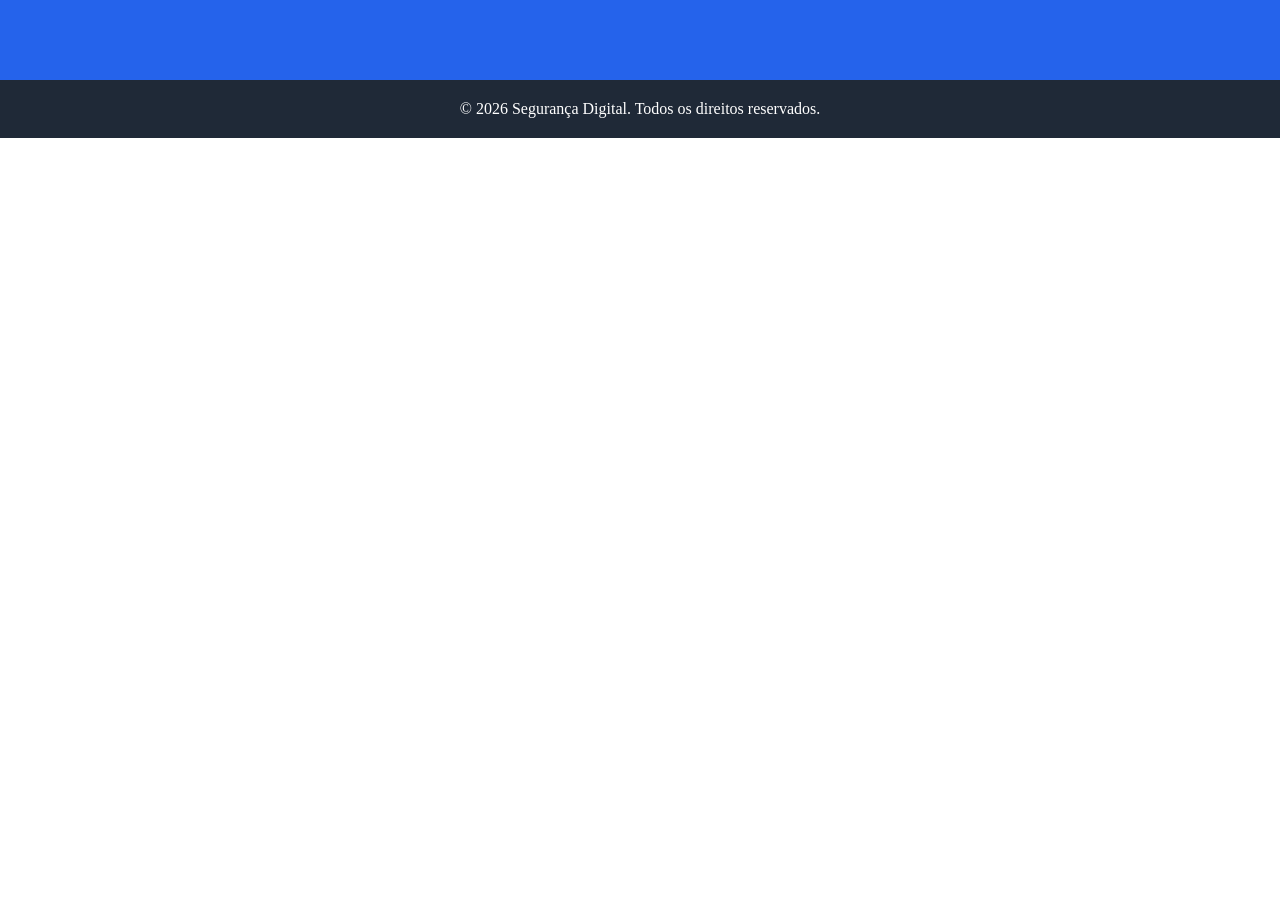
==== index.html @ 84dd8f72 "first commit Definição de cores para css e escopo do site. Esse modelo deve ser usado para todo o re" ====
<!DOCTYPE html>
<html lang="pt-BR">
<head>
    <meta charset="UTF-8">
    <meta name="viewport" content="width=device-width, initial-scale=1.0">
    <title>Segurança Digital</title>
    <link rel="stylesheet" href="css/style.css">
</head>
<body>
    <header>
        <h1></h1>
    </header>
    <main>

    </main>
    

    <footer>
        <p>© 2026 Segurança Digital. Todos os direitos reservados.</p>
    </footer>
</body>
</html>
---- css/style.css ----
:root{
    --azulPrincipal: #2563eb; /* Cabeçalho e botões */
    --azulHover: #1d4ed8; /* Azul mais escuro para hover */
    --azulClaro: #eff6ff; /* Fundo claro para seções */
    --cinzaEscuro: #1f2937; /* Rodapé */
    --texto: #333333;
}

*{
    margin: 0;
    padding: 0;
    box-sizing: border-box;
}

header{
    background-color: var(--azulPrincipal);
    color: white;
    padding: 40px;
}

footer{
    background-color: var(--cinzaEscuro);
    color: white;
    padding: 20px;
    text-align: center;
}
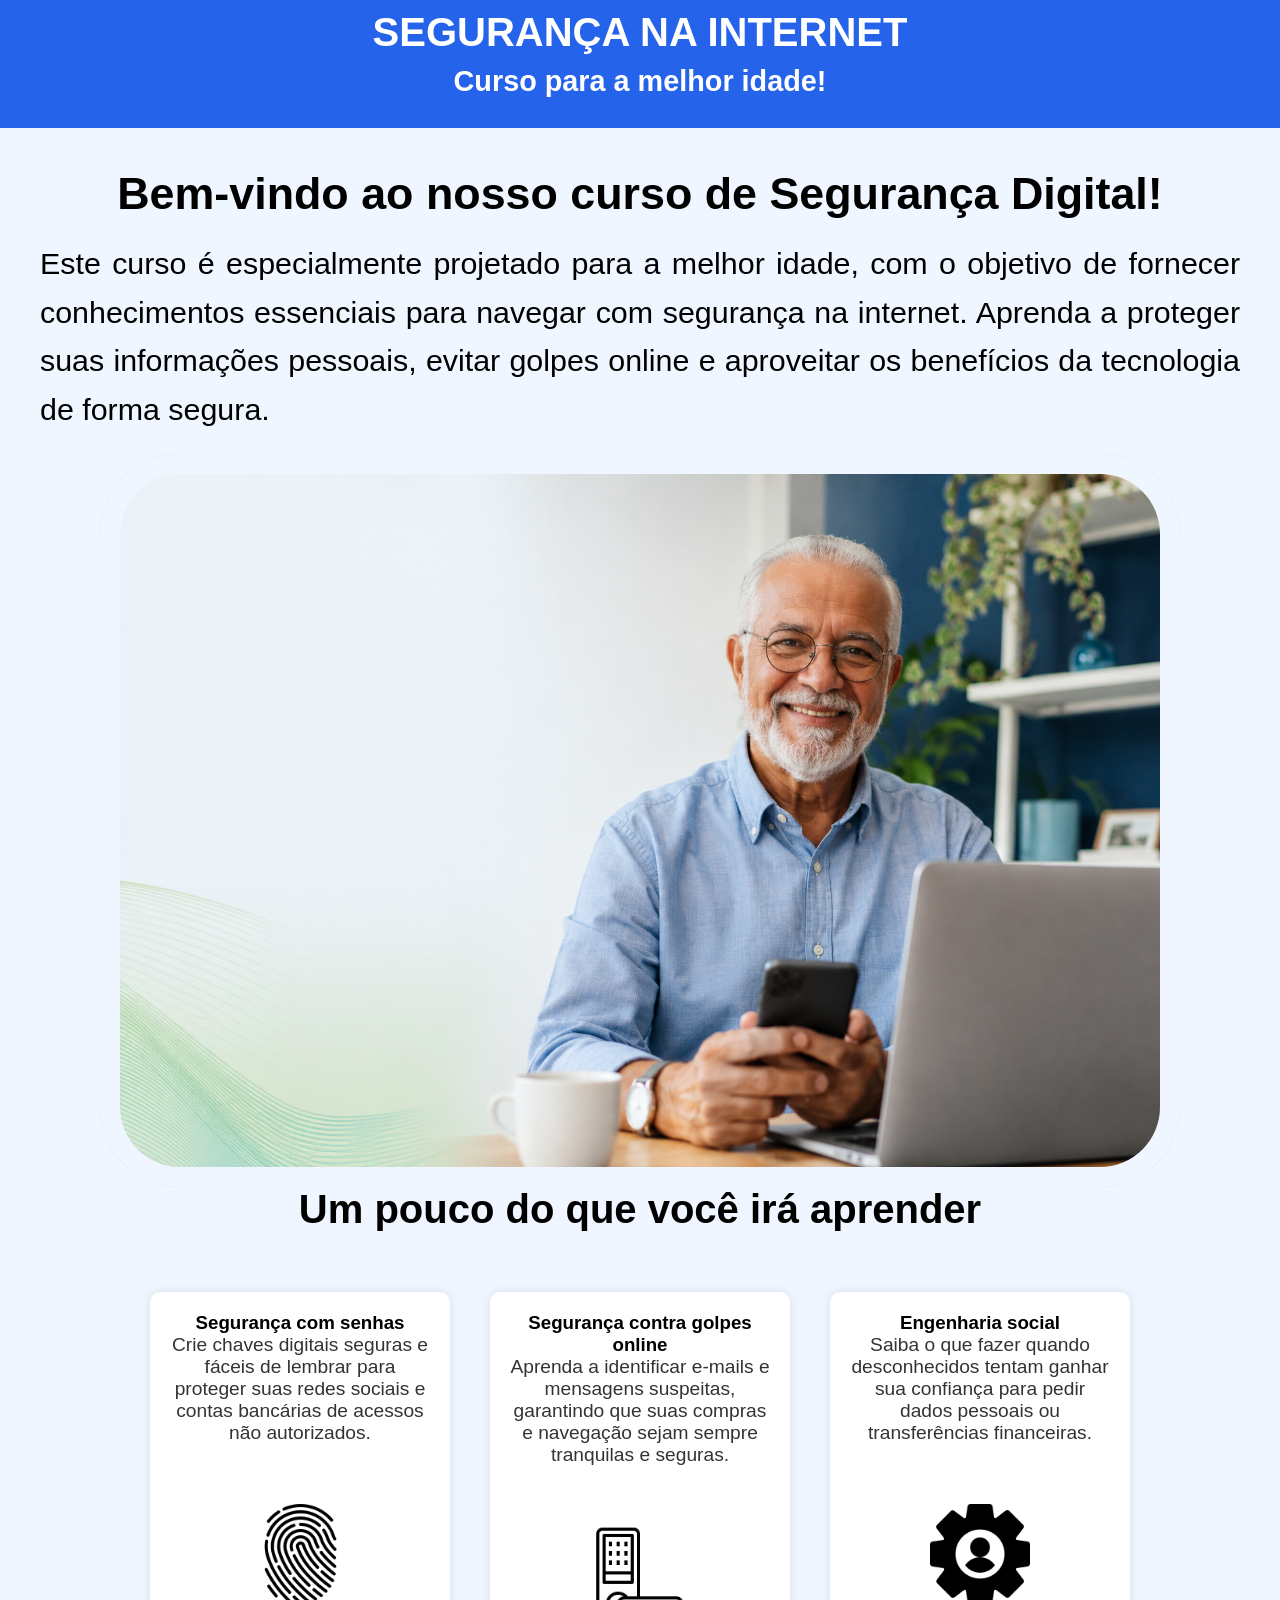
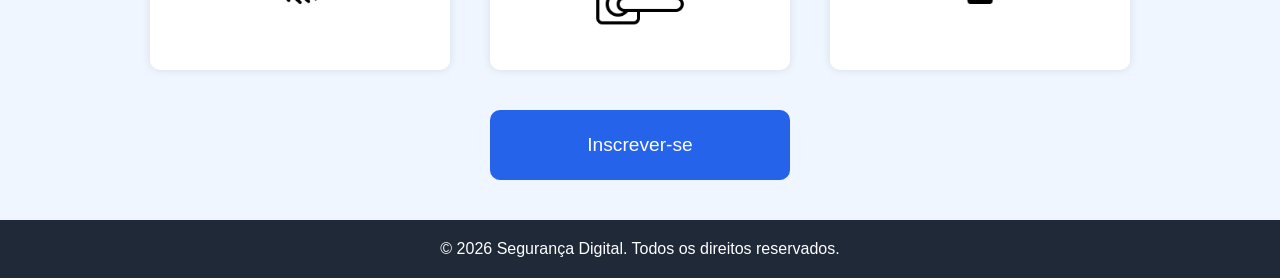
==== commit 0252aee8: "Pagina inicial Pagina inicial, feita com sucesso!" ====
--- a/index.html
+++ b/index.html
@@ -8,9 +8,40 @@
 </head>
 <body>
     <header>
-        <h1></h1>
+        <h1>SEGURANÇA NA INTERNET</h1>
+        <h2>Curso para a melhor idade!</h2>
     </header>
     <main>
+        <section class="container">
+            <h1>Bem-vindo ao nosso curso de Segurança Digital!</h1>
+            <p>Este curso é especialmente projetado para a melhor idade, com o objetivo de fornecer conhecimentos essenciais para navegar com segurança na internet. Aprenda a proteger suas informações pessoais, evitar golpes online e aproveitar os benefícios da tecnologia de forma segura.</p>
+
+            <img class="imgIdoso" src="imagens/banner.png" alt="Banner do curso de Segurança Digital">
+        </section>
+        <section class="conteudo">
+            <h1>Um pouco do que você irá aprender</h1>
+            <div class="cards">
+            
+                <div class="card">
+                    <h3>Segurança com senhas</h3>
+                    <p>Crie chaves digitais seguras e fáceis de lembrar para proteger suas redes sociais e contas bancárias de acessos não autorizados.</p>
+                    <img src="imagens/digital.png" alt="Imagem de segurança digital">
+                </div>
+                <div class="card">
+                    <h3>Segurança contra golpes online</h3>
+                    <p>Aprenda a identificar e-mails e mensagens suspeitas, garantindo que suas compras e navegação sejam sempre tranquilas e seguras.</p>
+                    <img src="imagens/golpe.png" alt="Imagem de golpe online">
+                </div>
+                <div class="card">
+                    <h3>Engenharia social</h3>
+                    <p>Saiba o que fazer quando desconhecidos tentam ganhar sua confiança para pedir dados pessoais ou transferências financeiras.</p>
+                    <img src="imagens/social.png" alt="Imagem de engenharia social">
+                </div>
+            </div>
+        </section>
+        <button>Inscrever-se</button>
+
+        
 
     </main>
     
--- a/css/style.css
+++ b/css/style.css
@@ -1,26 +1,149 @@
-:root{
-    --azulPrincipal: #2563eb; /* Cabeçalho e botões */
-    --azulHover: #1d4ed8; /* Azul mais escuro para hover */
-    --azulClaro: #eff6ff; /* Fundo claro para seções */
-    --cinzaEscuro: #1f2937; /* Rodapé */
+:root {
+  --azulPrincipal: #2563eb; /* Cabeçalho e botões */
+  --azulHover: #1d4ed8; /* Azul mais escuro para hover */
+  --azulClaro: #eff6ff; /* Fundo claro para seções */
+  --cinzaEscuro: #1f2937; /* Rodapé */
     --texto: #333333;
 }
 
-*{
+* {
     margin: 0;
     padding: 0;
     box-sizing: border-box;
+    font-family: Arial, Helvetica, sans-serif;
 }
 
-header{
+header {
     background-color: var(--azulPrincipal);
     color: white;
-    padding: 40px;
+    padding: 10px;
 }
 
-footer{
+header h1 {
+    font-size: 2.5em;
+    margin-bottom: 10px;
+    text-align: center;
+}
+
+header h2 {
+    font-size: 1.8em;
+    margin-bottom: 20px;
+    text-align: center;
+}
+
+header p {
+    font-size: 1.5em;
+}
+
+footer {
     background-color: var(--cinzaEscuro);
     color: white;
     padding: 20px;
     text-align: center;
-}+}
+
+main {
+    background-color: var(--azulClaro);
+    padding: 20px;
+}
+.container {
+    max-width: 1200px;
+    margin: 0 auto;
+}
+.container h1 {
+    margin: 20px 0;
+    font-size: 2.8em;
+    text-align: center;
+}
+
+.container p {
+    font-size: 1.9em;
+    line-height: 1.6;
+    margin-bottom: 20px;
+    text-align: justify;
+}
+.container img {
+    display: flex;
+    justify-content: center;
+    margin: 0 auto;
+    max-width: 90%;
+    height: auto;
+    border-radius: 80px;
+    padding: 20px;
+    margin: 0 auto;
+    box-shadow: 0px 0px 1px rgba(0, 0, 0, 0.11);
+}
+
+button {
+    background-color: var(--azulPrincipal);
+    color: white;
+    border: none;
+    padding: 10px 20px;
+    font-size: 1.2em;
+    cursor: pointer;
+    border-radius: 10px;
+    transition: background-color 0.3s ease;
+    display: flex;
+    justify-content: center;
+    margin: 20px auto;
+    max-height: 200px;
+    max-width: 300px;
+    height: 70px;
+    width: 100%;
+    align-items: center;
+}
+
+button:hover {
+    background-color: var(--azulHover);
+}
+
+.conteudo {
+    display: flex;
+    flex-direction: column;
+    align-items: center;
+}
+
+.conteudo h1 {
+    font-size: 2.5em;
+    margin-bottom: 40px;
+    text-align: center;
+}
+
+.cards {
+    display: flex;
+    flex-wrap: wrap;
+    justify-content: center;
+    gap: 40px;
+    margin: 20px 0;
+}
+
+.card {
+    text-align: center;
+    background-color: white;
+    border-radius: 10px;
+    box-shadow: 0px 0px 10px rgba(0, 0, 0, 0.1);
+    padding: 20px;
+    width: 300px;
+    transition: transform 0.3s ease, background-color 0.3s ease, box-shadow 0.3s ease;
+}
+
+.card p{
+    font-size: 1.2em;
+    color: var(--texto);
+}
+
+.card:hover {
+    transform: translateY(-10px);
+    background-color: var(--azulClaro);
+    box-shadow: 0px 10px 20px rgba(0, 0, 0, 0.15);
+    cursor: pointer;
+}
+
+.card img {
+    margin-top: 60px;
+    max-width: 90%;
+    height: auto;
+    width: 100px;
+    height: 100px;
+    margin-bottom: 20px;
+}
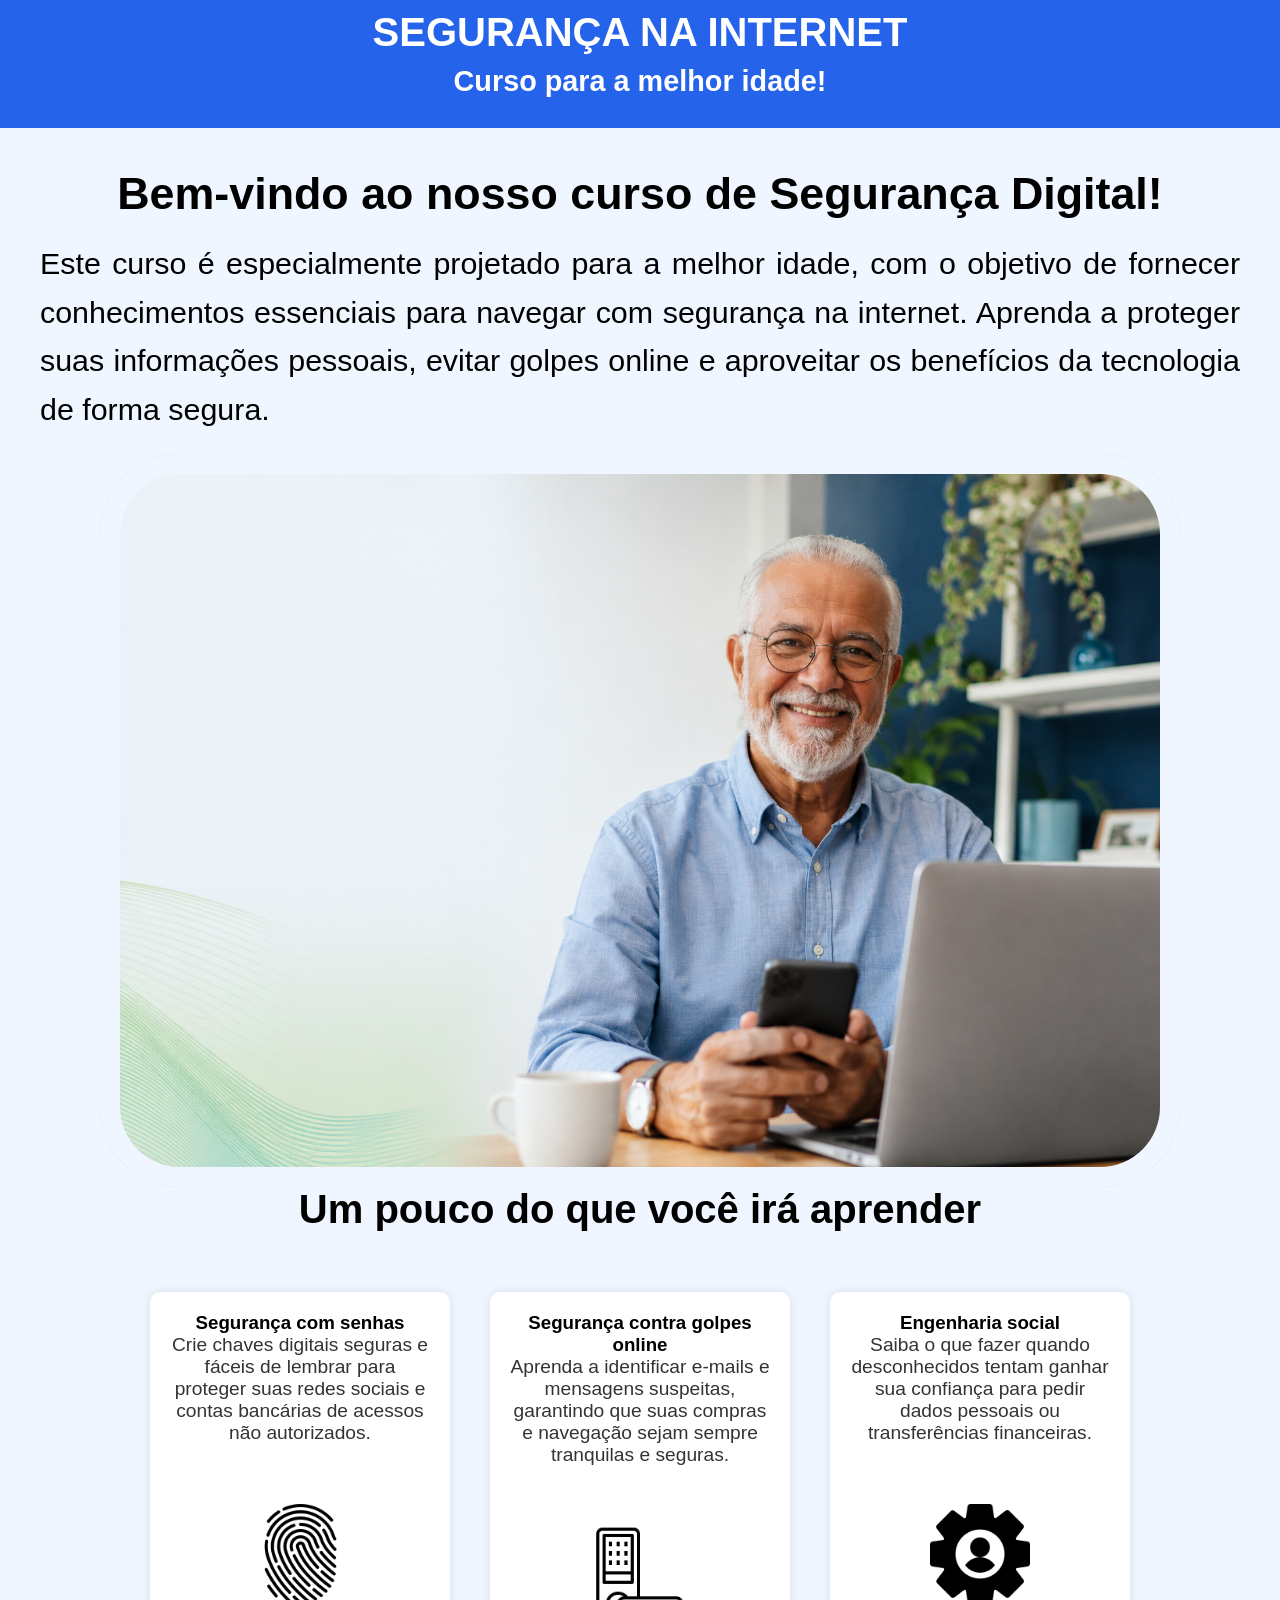
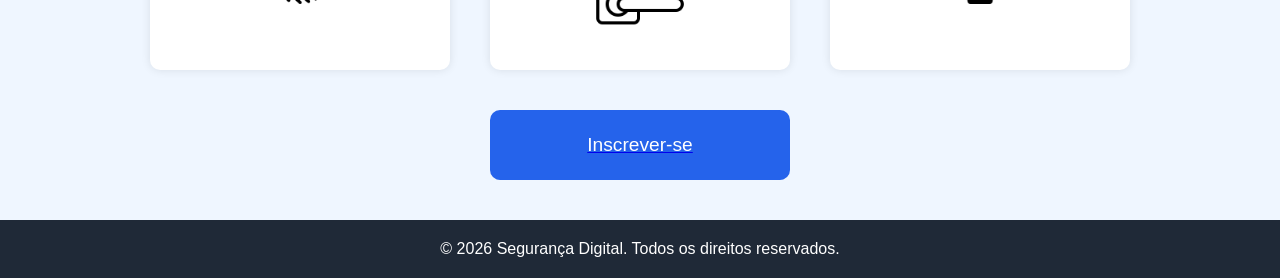
==== commit 10e39b37: "Modulos parcialmente concluidos Html, Css feitos" ====
--- a/index.html
+++ b/index.html
@@ -39,7 +39,7 @@
                 </div>
             </div>
         </section>
-        <button>Inscrever-se</button>
+        <a href="modulo1.html"><button>Inscrever-se</button></a>
 
         
 
--- a/css/style.css
+++ b/css/style.css
@@ -3,147 +3,254 @@
   --azulHover: #1d4ed8; /* Azul mais escuro para hover */
   --azulClaro: #eff6ff; /* Fundo claro para seções */
   --cinzaEscuro: #1f2937; /* Rodapé */
-    --texto: #333333;
+  --texto: #333333;
 }
 
 * {
-    margin: 0;
-    padding: 0;
-    box-sizing: border-box;
-    font-family: Arial, Helvetica, sans-serif;
+  margin: 0;
+  padding: 0;
+  box-sizing: border-box;
+  font-family: Arial, Helvetica, sans-serif;
 }
 
 header {
-    background-color: var(--azulPrincipal);
-    color: white;
-    padding: 10px;
+  background-color: var(--azulPrincipal);
+  color: white;
+  padding: 10px;
 }
 
 header h1 {
-    font-size: 2.5em;
-    margin-bottom: 10px;
-    text-align: center;
+  font-size: 2.5em;
+  margin-bottom: 10px;
+  text-align: center;
 }
 
 header h2 {
-    font-size: 1.8em;
-    margin-bottom: 20px;
-    text-align: center;
+  font-size: 1.8em;
+  margin-bottom: 20px;
+  text-align: center;
 }
 
 header p {
-    font-size: 1.5em;
+  font-size: 1.5em;
 }
 
 footer {
-    background-color: var(--cinzaEscuro);
-    color: white;
-    padding: 20px;
-    text-align: center;
+  background-color: var(--cinzaEscuro);
+  color: white;
+  padding: 20px;
+  text-align: center;
 }
 
 main {
-    background-color: var(--azulClaro);
-    padding: 20px;
+  background-color: var(--azulClaro);
+  padding: 20px;
 }
 .container {
-    max-width: 1200px;
-    margin: 0 auto;
+  max-width: 1200px;
+  margin: 0 auto;
 }
 .container h1 {
-    margin: 20px 0;
-    font-size: 2.8em;
-    text-align: center;
+  margin: 20px 0;
+  font-size: 2.8em;
+  text-align: center;
 }
 
 .container p {
-    font-size: 1.9em;
-    line-height: 1.6;
-    margin-bottom: 20px;
-    text-align: justify;
+  font-size: 1.9em;
+  line-height: 1.6;
+  margin-bottom: 20px;
+  text-align: justify;
 }
 .container img {
-    display: flex;
-    justify-content: center;
-    margin: 0 auto;
-    max-width: 90%;
-    height: auto;
-    border-radius: 80px;
-    padding: 20px;
-    margin: 0 auto;
-    box-shadow: 0px 0px 1px rgba(0, 0, 0, 0.11);
+  display: flex;
+  justify-content: center;
+  margin: 0 auto;
+  max-width: 90%;
+  height: auto;
+  border-radius: 80px;
+  padding: 20px;
+  margin: 0 auto;
+  box-shadow: 0px 0px 1px rgba(0, 0, 0, 0.11);
 }
 
 button {
-    background-color: var(--azulPrincipal);
-    color: white;
-    border: none;
-    padding: 10px 20px;
-    font-size: 1.2em;
-    cursor: pointer;
-    border-radius: 10px;
-    transition: background-color 0.3s ease;
-    display: flex;
-    justify-content: center;
-    margin: 20px auto;
-    max-height: 200px;
-    max-width: 300px;
-    height: 70px;
-    width: 100%;
-    align-items: center;
+  background-color: var(--azulPrincipal);
+  color: white;
+  border: none;
+  padding: 10px 20px;
+  font-size: 1.2em;
+  cursor: pointer;
+  border-radius: 10px;
+  transition: background-color 0.3s ease;
+  display: flex;
+  justify-content: center;
+  margin: 20px auto;
+  max-height: 200px;
+  max-width: 300px;
+  height: 70px;
+  width: 100%;
+  align-items: center;
 }
 
 button:hover {
-    background-color: var(--azulHover);
+  background-color: var(--azulHover);
 }
 
 .conteudo {
-    display: flex;
-    flex-direction: column;
-    align-items: center;
+  display: flex;
+  flex-direction: column;
+  align-items: center;
 }
 
 .conteudo h1 {
-    font-size: 2.5em;
-    margin-bottom: 40px;
-    text-align: center;
+  font-size: 2.5em;
+  margin-bottom: 40px;
+  text-align: center;
 }
 
 .cards {
-    display: flex;
-    flex-wrap: wrap;
-    justify-content: center;
-    gap: 40px;
-    margin: 20px 0;
+  display: flex;
+  flex-wrap: wrap;
+  justify-content: center;
+  gap: 40px;
+  margin: 20px 0;
 }
 
 .card {
-    text-align: center;
-    background-color: white;
-    border-radius: 10px;
-    box-shadow: 0px 0px 10px rgba(0, 0, 0, 0.1);
-    padding: 20px;
-    width: 300px;
-    transition: transform 0.3s ease, background-color 0.3s ease, box-shadow 0.3s ease;
-}
-
-.card p{
-    font-size: 1.2em;
-    color: var(--texto);
+  text-align: center;
+  background-color: white;
+  border-radius: 10px;
+  box-shadow: 0px 0px 10px rgba(0, 0, 0, 0.1);
+  padding: 20px;
+  width: 300px;
+  transition:
+    transform 0.3s ease,
+    background-color 0.3s ease,
+    box-shadow 0.3s ease;
+}
+
+.card p {
+  font-size: 1.2em;
+  color: var(--texto);
 }
 
 .card:hover {
-    transform: translateY(-10px);
-    background-color: var(--azulClaro);
-    box-shadow: 0px 10px 20px rgba(0, 0, 0, 0.15);
-    cursor: pointer;
+  transform: translateY(-10px);
+  background-color: var(--azulClaro);
+  box-shadow: 0px 10px 20px rgba(0, 0, 0, 0.15);
+  cursor: pointer;
 }
 
 .card img {
-    margin-top: 60px;
-    max-width: 90%;
-    height: auto;
-    width: 100px;
-    height: 100px;
-    margin-bottom: 20px;
-}
+  margin-top: 60px;
+  max-width: 90%;
+  height: auto;
+  width: 100px;
+  height: 100px;
+  margin-bottom: 20px;
+}
+
+.imagensConteudo {
+  display: flex;
+  justify-content: center;
+  gap: 150px;
+  margin-top: 20px;
+  padding: 40px;
+}
+
+.imagensConteudo img {
+  max-width: 100%;
+  height: auto;
+  border-radius: 40px;
+  box-shadow: 0px 0px 10px rgba(0, 0, 0, 0.288);
+}
+
+.conteudoDiv {
+  max-width: 900px;
+  margin: 40px auto;
+  padding: 50px;
+  background-color: #ffffff;
+  border-radius: 20px;
+  box-shadow: 0 10px 30px rgba(0, 0, 0, 0.08);
+  border: 1px solid var(--azulClaro);
+  font-family: "Segoe UI", Roboto, Helvetica, Arial, sans-serif;
+}
+
+.conteudoDiv h2 {
+  color: var(--azulPrincipal);
+  font-size: 2.2rem;
+  margin-top: 40px;
+  margin-bottom: 20px;
+  font-weight: 700;
+  border-bottom: 2px solid #e8f0fe;
+  padding-bottom: 10px;
+}
+
+.conteudoDiv h2:first-of-type {
+  margin-top: 0;
+}
+
+.conteudoDiv p {
+  font-size: 1.3rem;
+  line-height: 1.8;
+  color: var(--texto);
+  margin-bottom: 25px;
+}
+
+.conteudoDiv h2:last-of-type {
+  color: #d93025;
+  margin-top: 50px;
+}
+.protejaSeuDinheiro {
+  display: flex;
+  justify-content: center;
+  align-items: stretch;
+  gap: 30px;
+  margin: 50px auto;
+  max-width: 1100px;
+  width: 95%;
+}
+
+.protejaSeuDinheiro div {
+  flex: 1;
+  color: white;
+  padding: 35px;
+  border-radius: 15px;
+  box-shadow: 0 10px 20px rgba(0, 0, 0, 0.1);
+}
+
+.bancoVerde {
+  background-color: #2e7d32;
+}
+
+.bancoVermelho {
+  background-color: #c62828;
+}
+
+.protejaSeuDinheiro ol {
+  margin-top: 20px;
+  padding-left: 25px;
+}
+
+.protejaSeuDinheiro li {
+  font-size: 1.15em;
+  line-height: 1.5;
+  margin-bottom: 15px;
+  font-weight: 500;
+}
+
+.botoes{
+  display: flex;
+  justify-content: center;
+  align-items: center;
+  gap: 40px;
+  width: 100%;
+}
+
+.botoes a{
+  text-decoration: none;
+  color: white;;
+}
+
+
